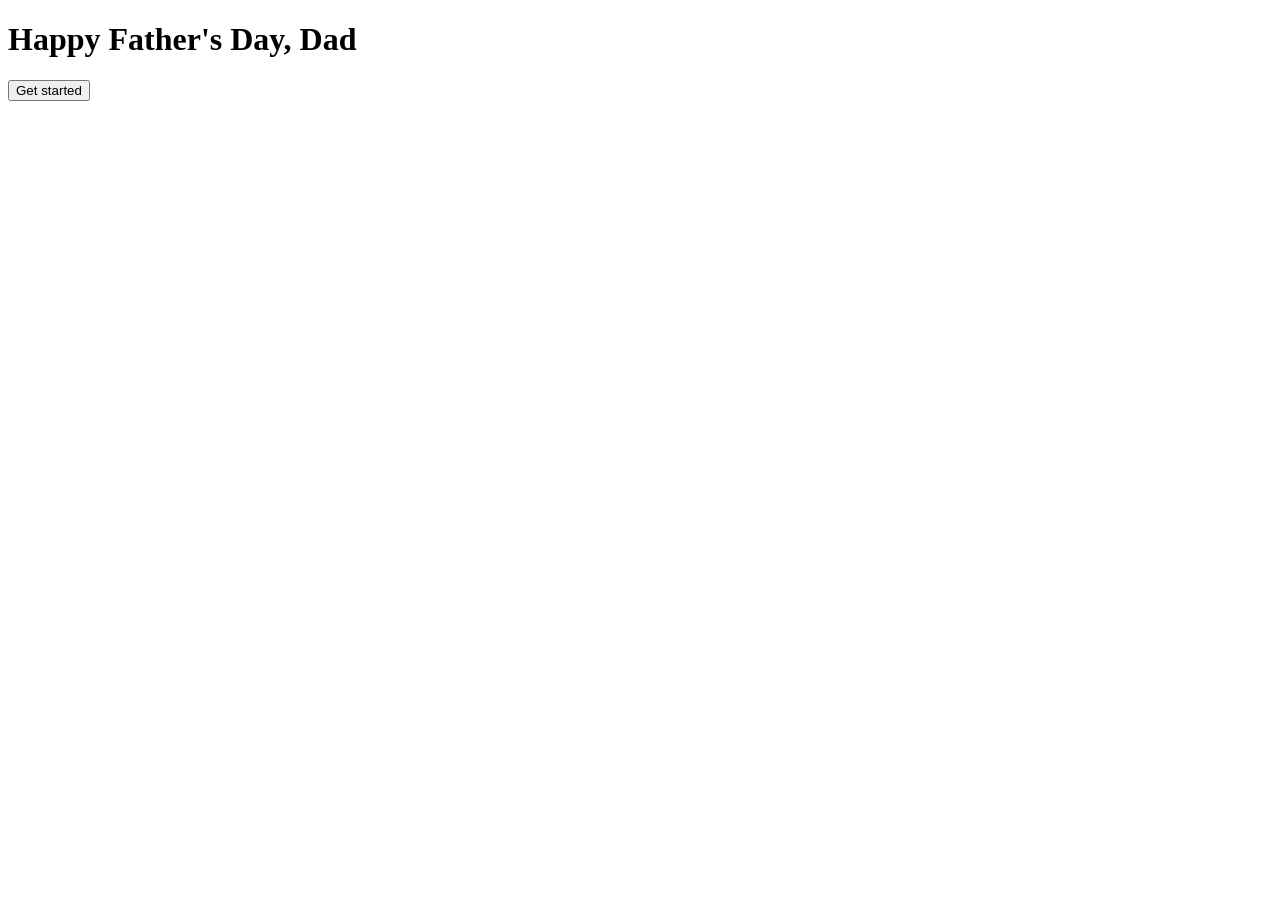
==== index.html @ 887a79ea "Add index.html for Father's Day celebration" ====
<!DOCTYPE html>
<html>
<head>
  <title>Father's Day</title>
  <link rel="stylesheet" href="style.css">
</head>
<body>

  <div class="container">
    <h1>Happy Father's Day, Dad</h1>

    <a href="message.html">
      <button>Get started</button>
    </a>
  </div>

</body>
</html>
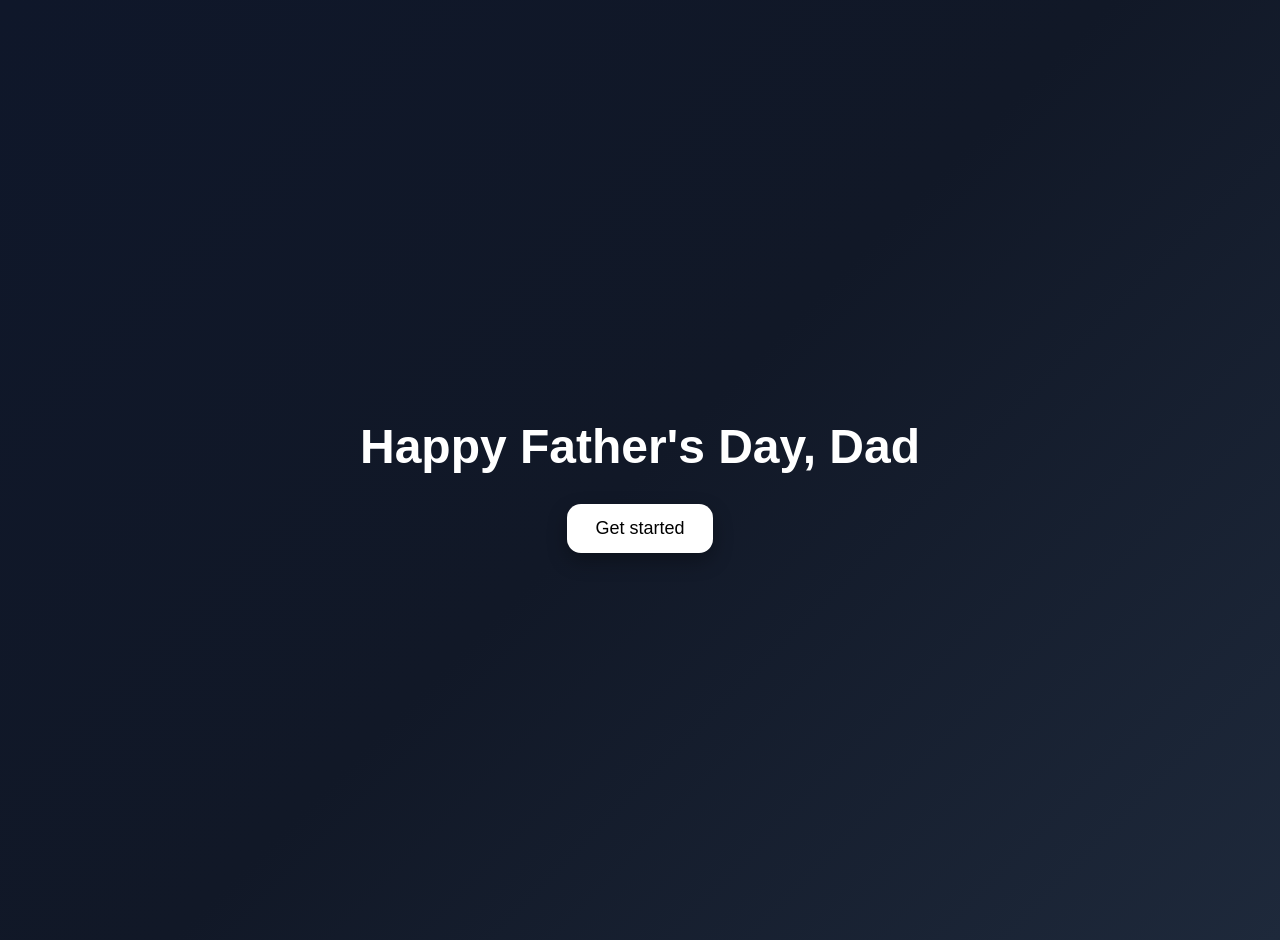
==== commit 33e3780d: "Add files via upload" ====
--- a/index.html
+++ b/index.html
@@ -15,4 +15,4 @@
   </div>
 
 </body>
-</html>
+</html>
--- a/style.css
+++ b/style.css
@@ -0,0 +1,63 @@
+body {
+  margin: 0;
+  font-family: 'Arial', sans-serif;
+  background: linear-gradient(135deg, #0f172a, #111827, #1e293b);
+  color: white;
+}
+
+/* Center everything */
+.container {
+  height: 100vh;
+  display: flex;
+  flex-direction: column;
+  justify-content: center;
+  align-items: center;
+  text-align: center;
+  padding: 20px;
+}
+
+/* Main title */
+h1 {
+  font-size: 48px;
+  margin-bottom: 30px;
+  animation: fadeIn 1.2s ease-in-out;
+}
+
+/* Button */
+button {
+  padding: 14px 28px;
+  font-size: 18px;
+  border: none;
+  border-radius: 14px;
+  cursor: pointer;
+  background: white;
+  color: black;
+  transition: all 0.3s ease;
+  box-shadow: 0 8px 20px rgba(0,0,0,0.3);
+}
+
+/* Hover effect */
+button:hover {
+  transform: scale(1.08);
+  background: #e5e7eb;
+}
+
+/* Small text */
+.small {
+  margin-top: 20px;
+  font-size: 18px;
+  opacity: 0.85;
+  animation: fadeIn 1.5s ease-in-out;
+}
+
+/* Fade animation */
+@keyframes fadeIn {
+  from {
+    opacity: 0;
+    transform: translateY(15px);
+  }
+  to {
+    opacity: 1;
+    transform: translateY(0);
+  }
+}
